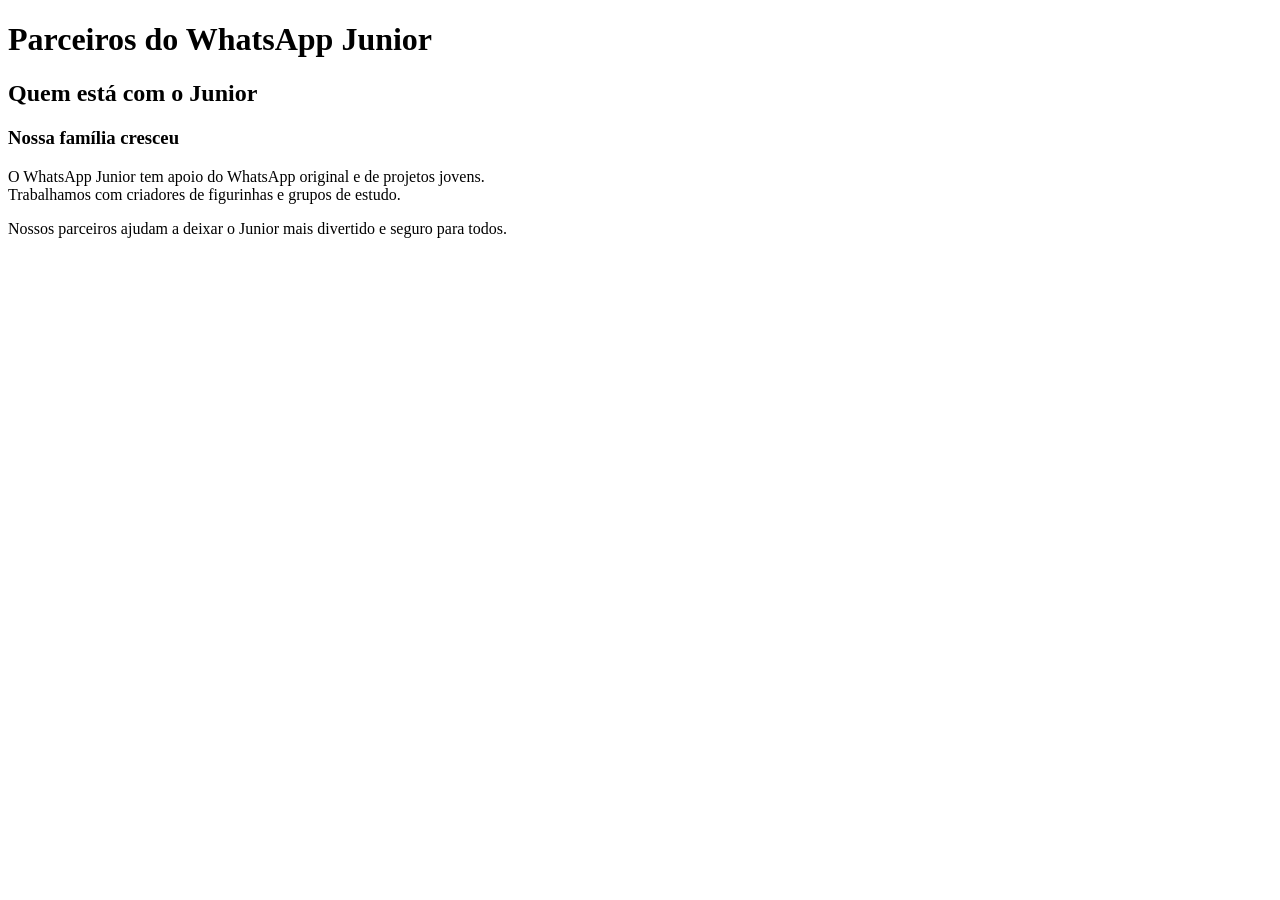
==== parceiros.html @ df5e8c5b "personalização" ====
<!DOCTYPE html>
<html lang="pt-br">
<head>
    <meta charset="UTF-8">
    <meta name="viewport" content="width=device-width, initial-scale=1.0">
    <title>Parceiros - WhatsApp Junior</title>
</head>
<body>
    <h1>Parceiros do WhatsApp Junior</h1>
    <h2>Quem está com o Junior</h2>
    <h3>Nossa família cresceu</h3>
    <p>O WhatsApp Junior tem apoio do WhatsApp original e de projetos jovens. <br> Trabalhamos com criadores de figurinhas e grupos de estudo.</p>
    <p>Nossos parceiros ajudam a deixar o Junior mais divertido e seguro para todos.</p>
</body>
</html>
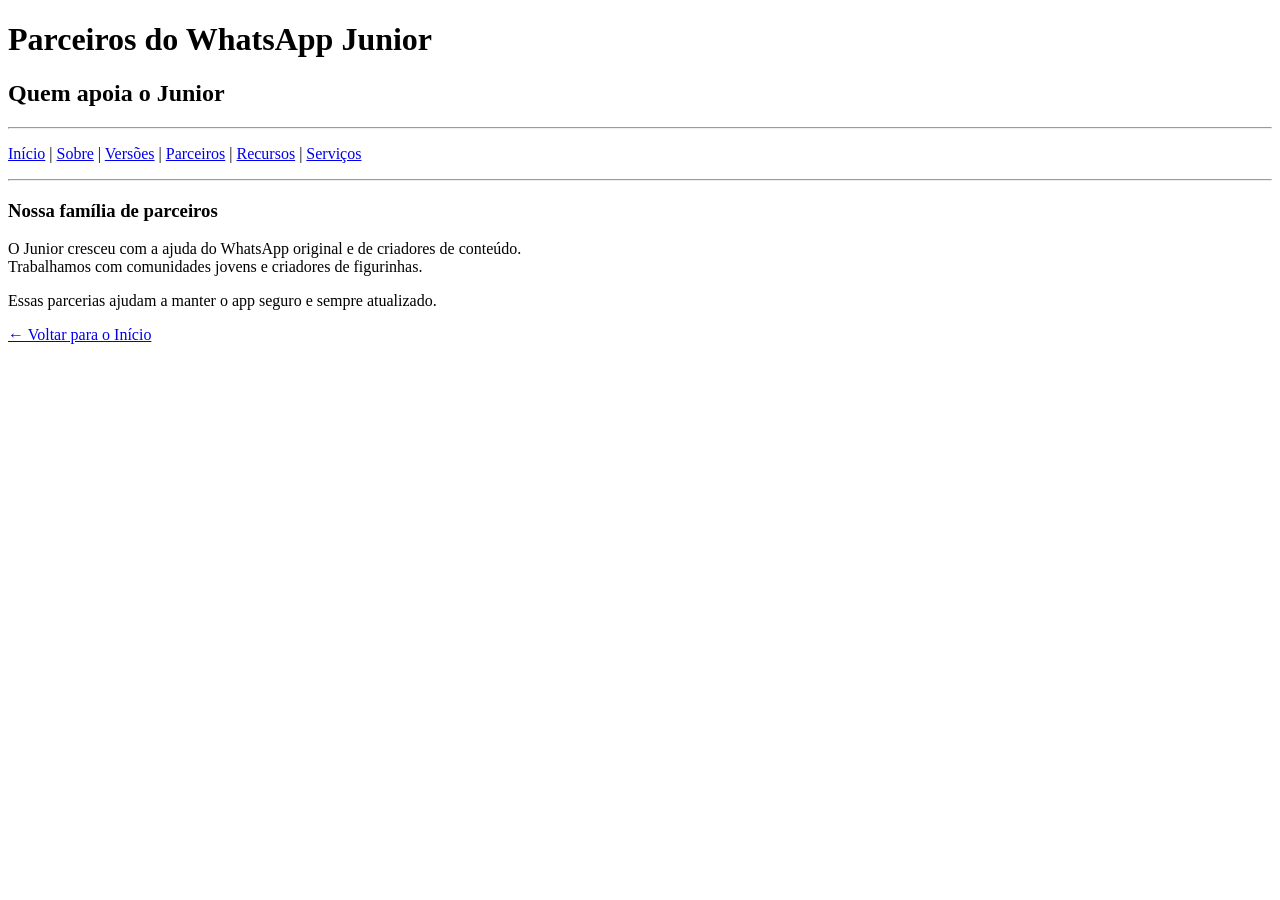
==== commit b2e7ba4d: "adicionei links" ====
--- a/parceiros.html
+++ b/parceiros.html
@@ -2,14 +2,26 @@
 <html lang="pt-br">
 <head>
     <meta charset="UTF-8">
-    <meta name="viewport" content="width=device-width, initial-scale=1.0">
     <title>Parceiros - WhatsApp Junior</title>
 </head>
 <body>
     <h1>Parceiros do WhatsApp Junior</h1>
-    <h2>Quem está com o Junior</h2>
-    <h3>Nossa família cresceu</h3>
-    <p>O WhatsApp Junior tem apoio do WhatsApp original e de projetos jovens. <br> Trabalhamos com criadores de figurinhas e grupos de estudo.</p>
-    <p>Nossos parceiros ajudam a deixar o Junior mais divertido e seguro para todos.</p>
+    <h2>Quem apoia o Junior</h2>
+
+    <hr>
+    <p>
+        <a href="index.html">Início</a> |
+        <a href="sobre.html">Sobre</a> |
+        <a href="produtos.html">Versões</a> |
+        <a href="parceiros.html">Parceiros</a> |
+        <a href="portfolio.html">Recursos</a> |
+        <a href="servicos.html">Serviços</a>
+    </p>
+    <hr>
+
+    <h3>Nossa família de parceiros</h3>
+    <p>O Junior cresceu com a ajuda do WhatsApp original e de criadores de conteúdo. <br> Trabalhamos com comunidades jovens e criadores de figurinhas.</p>
+    <p>Essas parcerias ajudam a manter o app seguro e sempre atualizado.</p>
+    <p><a href="index.html">← Voltar para o Início</a></p>
 </body>
 </html>
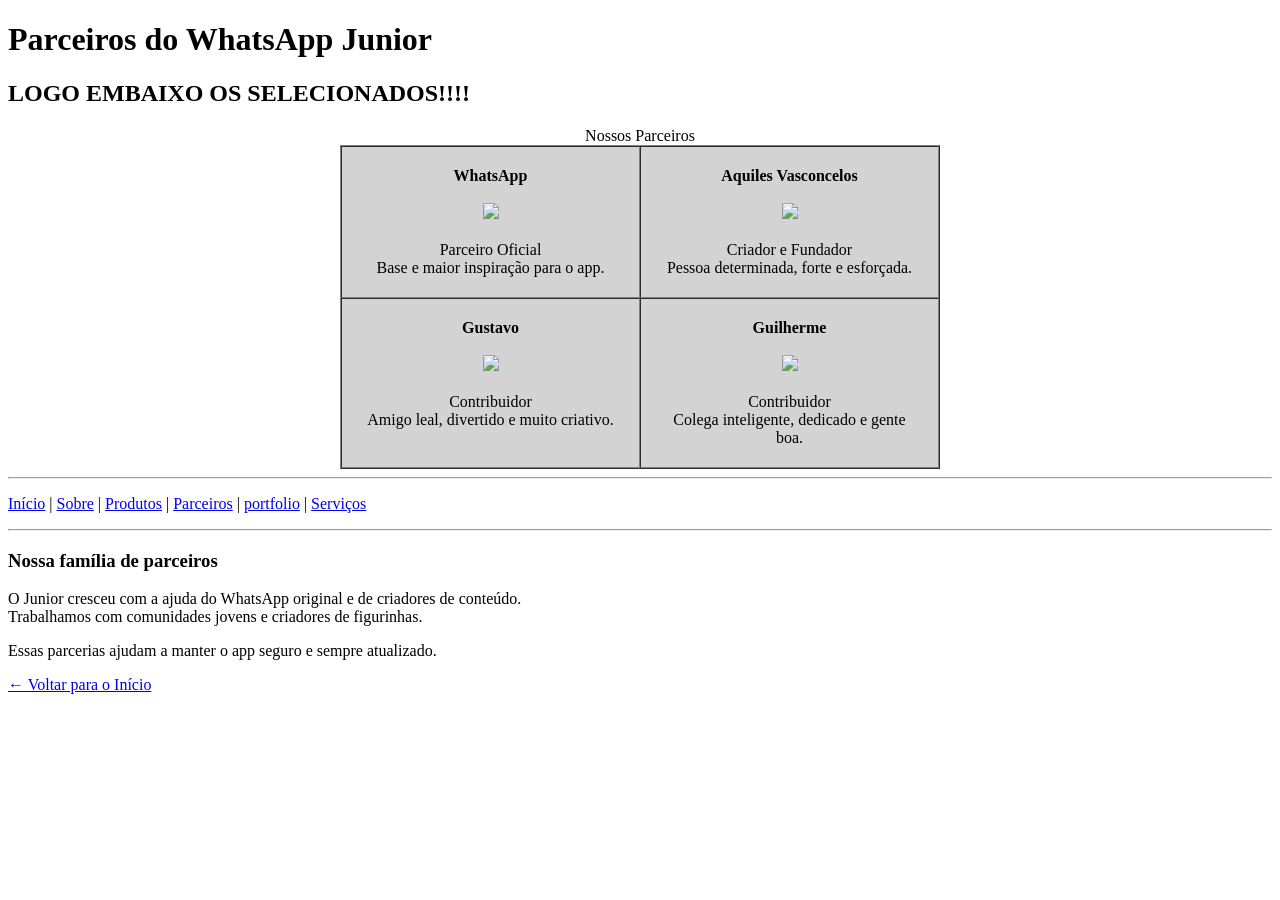
==== commit 3b35a55d: "primeira parte do trabalho" ====
--- a/parceiros.html
+++ b/parceiros.html
@@ -6,15 +6,55 @@
 </head>
 <body>
     <h1>Parceiros do WhatsApp Junior</h1>
-    <h2>Quem apoia o Junior</h2>
+    <h2>LOGO EMBAIXO OS SELECIONADOS!!!!</h2>
+  <center>
+
+    <table border="1" cellspacing="0" cellpadding="20" width="600" bgcolor="#d3d3d3">
+  <caption>Nossos Parceiros</caption>
+  
+  <tr>
+    <td width="50%" valign="top" align="center" bgcolor="#d3d3d3">
+      <b>WhatsApp</b><br><br>
+      <img src="https://encrypted-tbn0.gstatic.com/images?q=tbn:ANd9GcR3m4vlDbj67ObNgaTZjIyJby90ZksSZzpZxkSwJSVZEw&s=10" width="70"><br><br>
+      Parceiro Oficial<br>
+      Base e maior inspiração para o app.
+    </td>
+    <td width="50%" valign="top" align="center" bgcolor="#d3d3d3">
+      <b>Aquiles Vasconcelos</b><br><br>
+      <img src="https://encrypted-tbn0.gstatic.com/images?q=tbn:ANd9GcQxrNgaOy2-gFjAbXn5ShySA0ybQtqb4CEQOTnpiYx30g&s=10" width="70"><br><br>
+      Criador e Fundador<br>
+      Pessoa determinada, forte e esforçada.
+    </td>
+  </tr>
+
+  <tr>
+    <td width="50%" valign="top" align="center" bgcolor="#d3d3d3">
+      <b>Gustavo</b><br><br>
+      <img src="https://encrypted-tbn0.gstatic.com/images?q=tbn:ANd9GcTprUtJU9y0u5ZfYPaKzZhbkFbtmyW6vOSDNmhT1iU97Q&s=10" width="70"><br><br>
+      Contribuidor<br>
+      Amigo leal, divertido e muito criativo.
+    </td>
+    <td width="50%" valign="top" align="center" bgcolor="#d3d3d3">
+      <b>Guilherme</b><br><br>
+      <img src="https://encrypted-tbn0.gstatic.com/images?q=tbn:ANd9GcSkCA-CI_T6KFNgsw64FAj4xR8DzLfSF5dTA70-HokXmg&s" width="70"><br><br>
+      Contribuidor<br>
+      Colega inteligente, dedicado e gente boa.
+    </td>
+  </tr>
+
+</table>
+      </center>
+    </td>
+  </tr>
+</table>
 
     <hr>
     <p>
         <a href="index.html">Início</a> |
         <a href="sobre.html">Sobre</a> |
-        <a href="produtos.html">Versões</a> |
+        <a href="produtos.html">Produtos</a> |
         <a href="parceiros.html">Parceiros</a> |
-        <a href="portfolio.html">Recursos</a> |
+        <a href="portfolio.html">portfolio</a> |
         <a href="servicos.html">Serviços</a>
     </p>
     <hr>
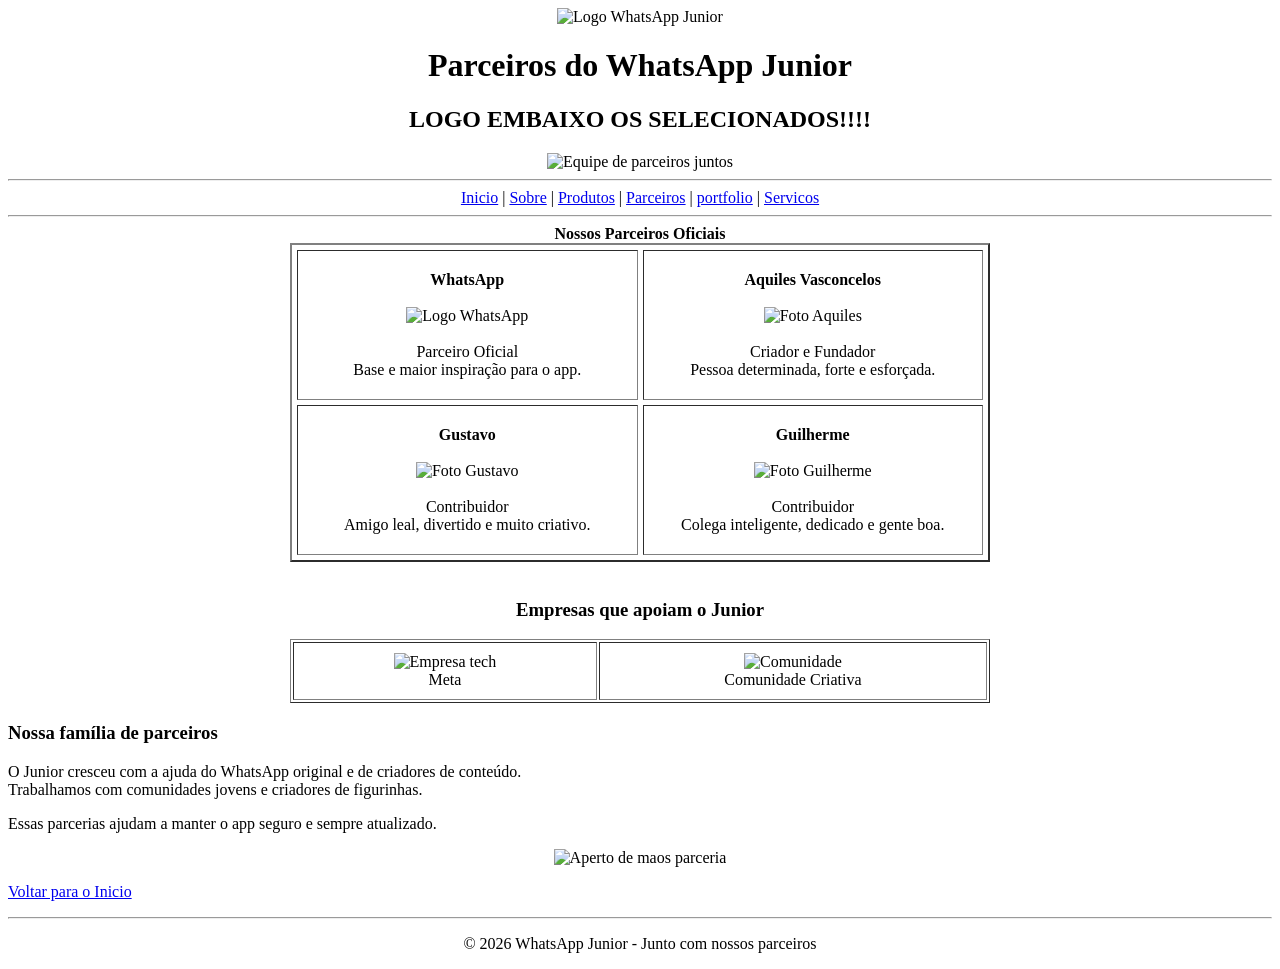
==== commit 33c81bba: "imagens e HTML5" ====
--- a/parceiros.html
+++ b/parceiros.html
@@ -2,66 +2,97 @@
 <html lang="pt-br">
 <head>
     <meta charset="UTF-8">
+    <meta name="viewport" content="width=device-width, initial-scale=1.0">
     <title>Parceiros - WhatsApp Junior</title>
 </head>
 <body>
-    <h1>Parceiros do WhatsApp Junior</h1>
-    <h2>LOGO EMBAIXO OS SELECIONADOS!!!!</h2>
-  <center>
 
-    <table border="1" cellspacing="0" cellpadding="20" width="600" bgcolor="#d3d3d3">
-  <caption>Nossos Parceiros</caption>
-  
-  <tr>
-    <td width="50%" valign="top" align="center" bgcolor="#d3d3d3">
-      <b>WhatsApp</b><br><br>
-      <img src="https://encrypted-tbn0.gstatic.com/images?q=tbn:ANd9GcR3m4vlDbj67ObNgaTZjIyJby90ZksSZzpZxkSwJSVZEw&s=10" width="70"><br><br>
-      Parceiro Oficial<br>
-      Base e maior inspiração para o app.
-    </td>
-    <td width="50%" valign="top" align="center" bgcolor="#d3d3d3">
-      <b>Aquiles Vasconcelos</b><br><br>
-      <img src="https://encrypted-tbn0.gstatic.com/images?q=tbn:ANd9GcQxrNgaOy2-gFjAbXn5ShySA0ybQtqb4CEQOTnpiYx30g&s=10" width="70"><br><br>
-      Criador e Fundador<br>
-      Pessoa determinada, forte e esforçada.
-    </td>
-  </tr>
+    <header>
+        <center>
+            <img src="https://upload.wikimedia.org/wikipedia/commons/6/6b/WhatsApp.svg" width="70" height="70" alt="Logo WhatsApp Junior">
+            <h1>Parceiros do WhatsApp Junior</h1>
+            <h2>LOGO EMBAIXO OS SELECIONADOS!!!!</h2>
+            <img src="https://images.unsplash.com/photo-1522071820081-009f0129c71c?q=80&w=900" width="900" height="250" alt="Equipe de parceiros juntos">
+        </center>
+    </header>
 
-  <tr>
-    <td width="50%" valign="top" align="center" bgcolor="#d3d3d3">
-      <b>Gustavo</b><br><br>
-      <img src="https://encrypted-tbn0.gstatic.com/images?q=tbn:ANd9GcTprUtJU9y0u5ZfYPaKzZhbkFbtmyW6vOSDNmhT1iU97Q&s=10" width="70"><br><br>
-      Contribuidor<br>
-      Amigo leal, divertido e muito criativo.
-    </td>
-    <td width="50%" valign="top" align="center" bgcolor="#d3d3d3">
-      <b>Guilherme</b><br><br>
-      <img src="https://encrypted-tbn0.gstatic.com/images?q=tbn:ANd9GcSkCA-CI_T6KFNgsw64FAj4xR8DzLfSF5dTA70-HokXmg&s" width="70"><br><br>
-      Contribuidor<br>
-      Colega inteligente, dedicado e gente boa.
-    </td>
-  </tr>
+    <nav>
+        <hr>
+        <center>
+            <a href="index.html">Inicio</a> |
+            <a href="sobre.html">Sobre</a> |
+            <a href="produtos.html">Produtos</a> |
+            <a href="parceiros.html">Parceiros</a> |
+            <a href="portfolio.html">portfolio</a> |
+            <a href="servicos.html">Servicos</a>
+        </center>
+        <hr>
+    </nav>
 
-</table>
-      </center>
-    </td>
-  </tr>
-</table>
+    <main>
+        <section>
+            <center>
+                <table border="2" cellspacing="5" cellpadding="20" width="700">
+                    <caption><b>Nossos Parceiros Oficiais</b></caption>
+                    
+                    <tr>
+                        <td width="50%" valign="top" align="center">
+                            <b>WhatsApp</b><br><br>
+                            <img src="https://encrypted-tbn0.gstatic.com/images?q=tbn:ANd9GcR3m4vlDbj67ObNgaTZjIyJby90ZksSZzpZxkSwJSVZEw&s=10" width="100" height="100" alt="Logo WhatsApp"><br><br>
+                            Parceiro Oficial<br>
+                            Base e maior inspiração para o app.
+                        </td>
+                        <td width="50%" valign="top" align="center">
+                            <b>Aquiles Vasconcelos</b><br><br>
+                            <img src="https://encrypted-tbn0.gstatic.com/images?q=tbn:ANd9GcQxrNgaOy2-gFjAbXn5ShySA0ybQtqb4CEQOTnpiYx30g&s=10" width="100" height="100" alt="Foto Aquiles"><br><br>
+                            Criador e Fundador<br>
+                            Pessoa determinada, forte e esforçada.
+                        </td>
+                    </tr>
 
-    <hr>
-    <p>
-        <a href="index.html">Início</a> |
-        <a href="sobre.html">Sobre</a> |
-        <a href="produtos.html">Produtos</a> |
-        <a href="parceiros.html">Parceiros</a> |
-        <a href="portfolio.html">portfolio</a> |
-        <a href="servicos.html">Serviços</a>
-    </p>
-    <hr>
+                    <tr>
+                        <td width="50%" valign="top" align="center">
+                            <b>Gustavo</b><br><br>
+                            <img src="https://encrypted-tbn0.gstatic.com/images?q=tbn:ANd9GcTprUtJU9y0u5ZfYPaKzZhbkFbtmyW6vOSDNmhT1iU97Q&s=10" width="100" height="100" alt="Foto Gustavo"><br><br>
+                            Contribuidor<br>
+                            Amigo leal, divertido e muito criativo.
+                        </td>
+                        <td width="50%" valign="top" align="center">
+                            <b>Guilherme</b><br><br>
+                            <img src="https://encrypted-tbn0.gstatic.com/images?q=tbn:ANd9GcSkCA-CI_T6KFNgsw64FAj4xR8DzLfSF5dTA70-HokXmg&s" width="100" height="100" alt="Foto Guilherme"><br><br>
+                            Contribuidor<br>
+                            Colega inteligente, dedicado e gente boa.
+                        </td>
+                    </tr>
+                </table>
 
-    <h3>Nossa família de parceiros</h3>
-    <p>O Junior cresceu com a ajuda do WhatsApp original e de criadores de conteúdo. <br> Trabalhamos com comunidades jovens e criadores de figurinhas.</p>
-    <p>Essas parcerias ajudam a manter o app seguro e sempre atualizado.</p>
-    <p><a href="index.html">← Voltar para o Início</a></p>
+                <br>
+                <h3>Empresas que apoiam o Junior</h3>
+                <table border="1" width="700" cellpadding="10">
+                    <tr>
+                        <td align="center"><img src="https://images.unsplash.com/photo-1563986768609-322da13575f3?q=80&w=200" width="150" height="100" alt="Empresa tech"><br>Meta</td>
+                        
+                        <td align="center"><img src="https://images.unsplash.com/photo-1516321318423-f06f85e504b3?q=80&w=200" width="150" height="100" alt="Comunidade"><br>Comunidade Criativa</td>
+                    </tr>
+                </table>
+            </center>
+        </section>
+
+        <section>
+            <h3>Nossa família de parceiros</h3>
+            <p>O Junior cresceu com a ajuda do WhatsApp original e de criadores de conteúdo. <br> Trabalhamos com comunidades jovens e criadores de figurinhas.</p>
+            <p>Essas parcerias ajudam a manter o app seguro e sempre atualizado.</p>
+            <center>
+                <img src="https://images.unsplash.com/photo-1600880292203-757bb62b4baf?q=80&w=600" width="550" alt="Aperto de maos parceria">
+            </center>
+            <p><a href="index.html">Voltar para o Inicio</a></p>
+        </section>
+    </main>
+
+    <footer>
+        <hr>
+        <center><p>&copy; 2026 WhatsApp Junior - Junto com nossos parceiros</p></center>
+    </footer>
+
 </body>
-</html>
+</html>
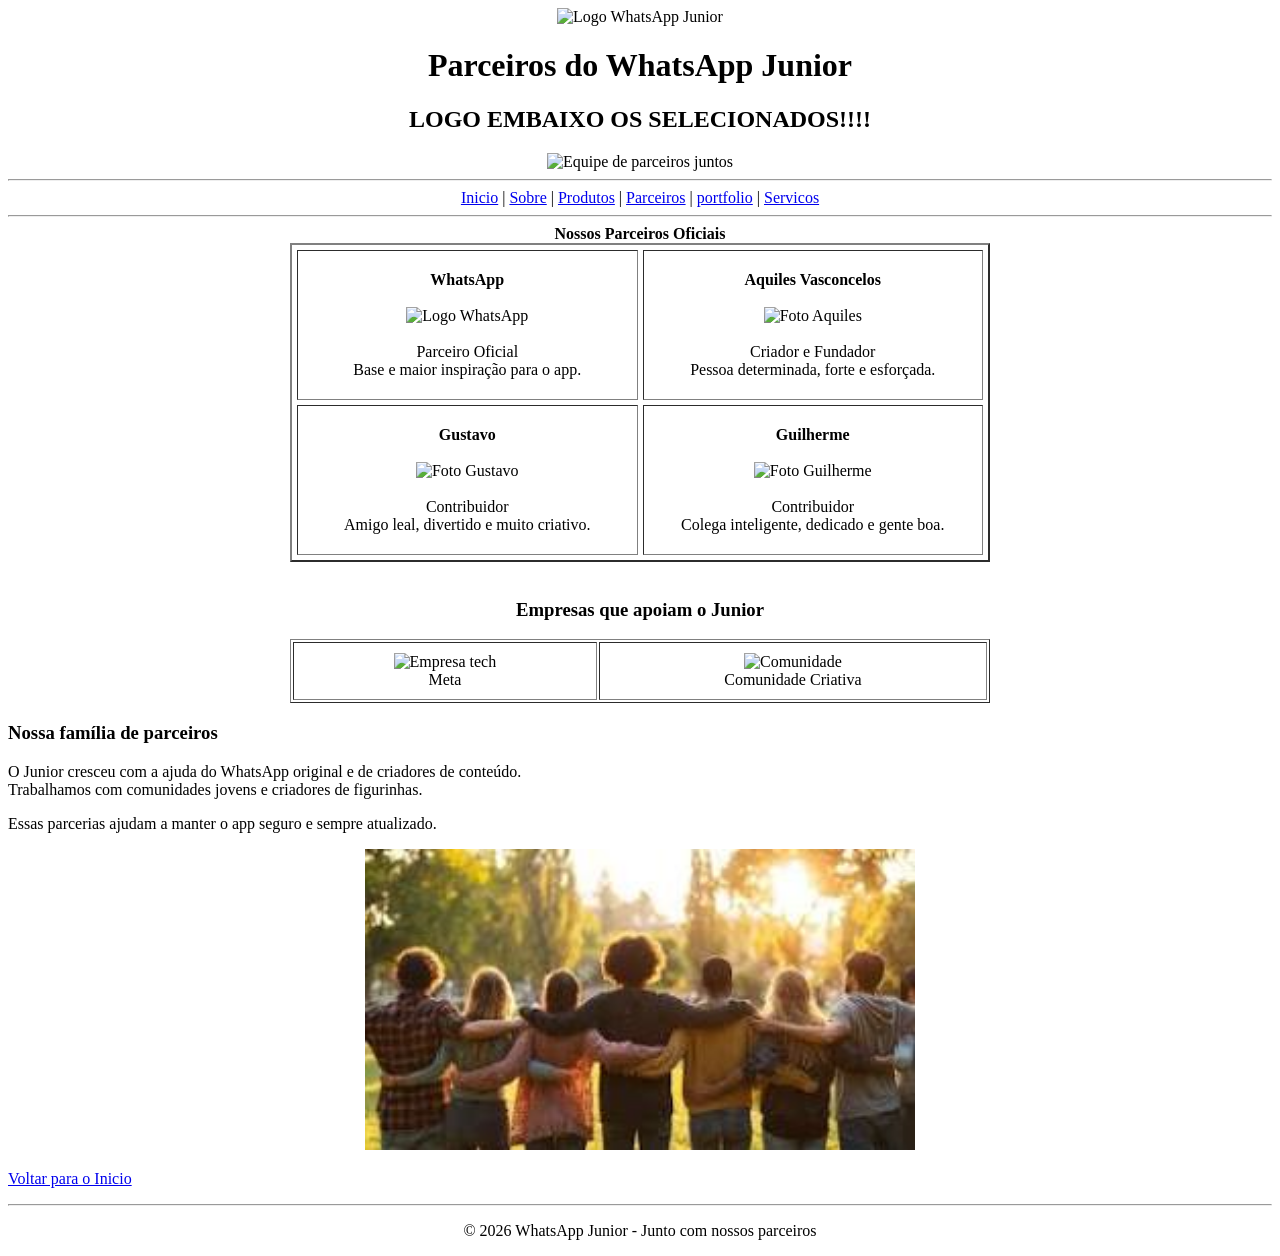
==== commit e6472835: "html 5" ====
--- a/parceiros.html
+++ b/parceiros.html
@@ -83,7 +83,7 @@
             <p>O Junior cresceu com a ajuda do WhatsApp original e de criadores de conteúdo. <br> Trabalhamos com comunidades jovens e criadores de figurinhas.</p>
             <p>Essas parcerias ajudam a manter o app seguro e sempre atualizado.</p>
             <center>
-                <img src="https://images.unsplash.com/photo-1600880292203-757bb62b4baf?q=80&w=600" width="550" alt="Aperto de maos parceria">
+                <img src="[data-uri]" width="550" alt="Aperto de maos parceria">
             </center>
             <p><a href="index.html">Voltar para o Inicio</a></p>
         </section>
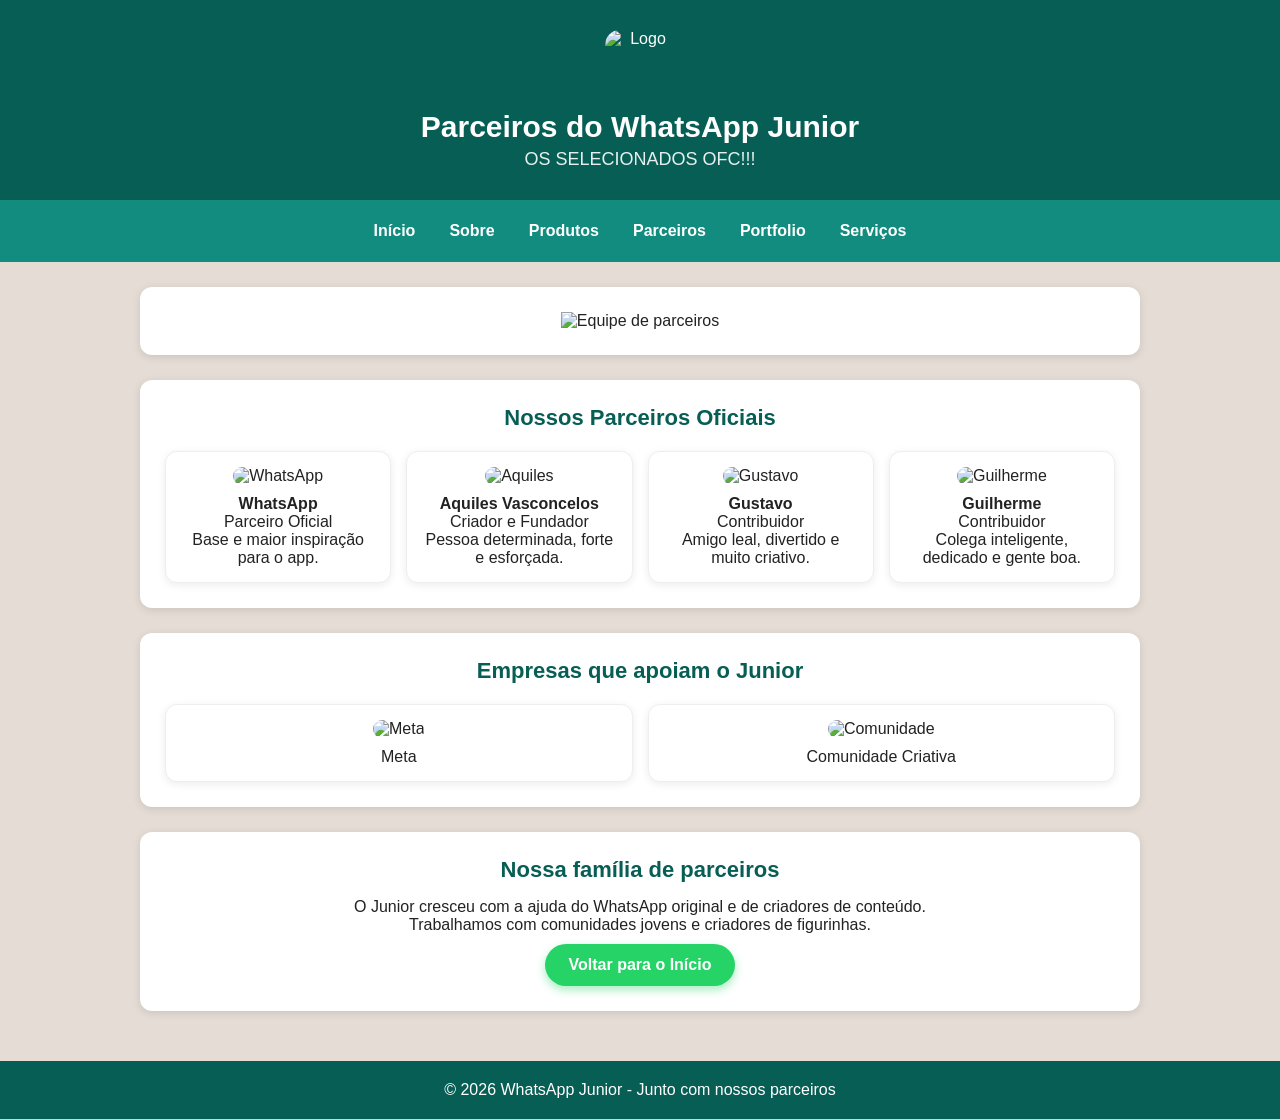
==== commit 1fa2a2bf: "configuração em css" ====
--- a/parceiros.html
+++ b/parceiros.html
@@ -4,95 +4,75 @@
     <meta charset="UTF-8">
     <meta name="viewport" content="width=device-width, initial-scale=1.0">
     <title>Parceiros - WhatsApp Junior</title>
+    <link rel="stylesheet" href="config.css">
 </head>
 <body>
 
     <header>
-        <center>
-            <img src="https://upload.wikimedia.org/wikipedia/commons/6/6b/WhatsApp.svg" width="70" height="70" alt="Logo WhatsApp Junior">
-            <h1>Parceiros do WhatsApp Junior</h1>
-            <h2>LOGO EMBAIXO OS SELECIONADOS!!!!</h2>
-            <img src="https://images.unsplash.com/photo-1522071820081-009f0129c71c?q=80&w=900" width="900" height="250" alt="Equipe de parceiros juntos">
-        </center>
+        <img src="https://upload.wikimedia.org/wikipedia/commons/6/6b/WhatsApp.svg" width="70" height="70" alt="Logo">
+        <h1>Parceiros do WhatsApp Junior</h1>
+        <h2>OS SELECIONADOS OFC!!!</h2>
     </header>
 
     <nav>
-        <hr>
-        <center>
-            <a href="index.html">Inicio</a> |
-            <a href="sobre.html">Sobre</a> |
-            <a href="produtos.html">Produtos</a> |
-            <a href="parceiros.html">Parceiros</a> |
-            <a href="portfolio.html">portfolio</a> |
-            <a href="servicos.html">Servicos</a>
-        </center>
-        <hr>
+        <a href="index.html">Início</a>
+        <a href="sobre.html">Sobre</a>
+        <a href="produtos.html">Produtos</a>
+        <a href="parceiros.html">Parceiros</a>
+        <a href="portfolio.html">Portfolio</a>
+        <a href="servicos.html">Serviços</a>
     </nav>
 
     <main>
+        <section class="banner-parceiros">
+            <img src="https://images.unsplash.com/photo-1522071820081-009f0129c71c?q=80&w=900" alt="Equipe de parceiros">
+        </section>
+
         <section>
-            <center>
-                <table border="2" cellspacing="5" cellpadding="20" width="700">
-                    <caption><b>Nossos Parceiros Oficiais</b></caption>
-                    
-                    <tr>
-                        <td width="50%" valign="top" align="center">
-                            <b>WhatsApp</b><br><br>
-                            <img src="https://encrypted-tbn0.gstatic.com/images?q=tbn:ANd9GcR3m4vlDbj67ObNgaTZjIyJby90ZksSZzpZxkSwJSVZEw&s=10" width="100" height="100" alt="Logo WhatsApp"><br><br>
-                            Parceiro Oficial<br>
-                            Base e maior inspiração para o app.
-                        </td>
-                        <td width="50%" valign="top" align="center">
-                            <b>Aquiles Vasconcelos</b><br><br>
-                            <img src="https://encrypted-tbn0.gstatic.com/images?q=tbn:ANd9GcQxrNgaOy2-gFjAbXn5ShySA0ybQtqb4CEQOTnpiYx30g&s=10" width="100" height="100" alt="Foto Aquiles"><br><br>
-                            Criador e Fundador<br>
-                            Pessoa determinada, forte e esforçada.
-                        </td>
-                    </tr>
+            <h3>Nossos Parceiros Oficiais</h3>
+            <div class="grid parceiros-grid">
+                <div class="card parceiro">
+                    <img src="https://upload.wikimedia.org/wikipedia/commons/6/6b/WhatsApp.svg" alt="WhatsApp">
+                    <h4>WhatsApp</h4>
+                    <span>Parceiro Oficial</span>
+                    <p>Base e maior inspiração para o app.</p>
+                </div>
+                <div class="card parceiro">
+                    <img src="https://encrypted-tbn0.gstatic.com/images?q=tbn:ANd9GcQxrNgaOy2-gFjAbXn5ShySA0ybQtqb4CEQOTnpiYx30g&s=10" alt="Aquiles">
+                    <h4>Aquiles Vasconcelos</h4>
+                    <span>Criador e Fundador</span>
+                    <p>Pessoa determinada, forte e esforçada.</p>
+                </div>
+                <div class="card parceiro">
+                    <img src="https://encrypted-tbn0.gstatic.com/images?q=tbn:ANd9GcTprUtJU9y0u5ZfYPaKzZhbkFbtmyW6vOSDNmhT1iU97Q&s=10" alt="Gustavo">
+                    <h4>Gustavo</h4>
+                    <span>Contribuidor</span>
+                    <p>Amigo leal, divertido e muito criativo.</p>
+                </div>
+                <div class="card parceiro">
+                    <img src="https://encrypted-tbn0.gstatic.com/images?q=tbn:ANd9GcSkCA-CI_T6KFNgsw64FAj4xR8DzLfSF5dTA70-HokXmg&s" alt="Guilherme">
+                    <h4>Guilherme</h4>
+                    <span>Contribuidor</span>
+                    <p>Colega inteligente, dedicado e gente boa.</p>
+                </div>
+            </div>
+        </section>
 
-                    <tr>
-                        <td width="50%" valign="top" align="center">
-                            <b>Gustavo</b><br><br>
-                            <img src="https://encrypted-tbn0.gstatic.com/images?q=tbn:ANd9GcTprUtJU9y0u5ZfYPaKzZhbkFbtmyW6vOSDNmhT1iU97Q&s=10" width="100" height="100" alt="Foto Gustavo"><br><br>
-                            Contribuidor<br>
-                            Amigo leal, divertido e muito criativo.
-                        </td>
-                        <td width="50%" valign="top" align="center">
-                            <b>Guilherme</b><br><br>
-                            <img src="https://encrypted-tbn0.gstatic.com/images?q=tbn:ANd9GcSkCA-CI_T6KFNgsw64FAj4xR8DzLfSF5dTA70-HokXmg&s" width="100" height="100" alt="Foto Guilherme"><br><br>
-                            Contribuidor<br>
-                            Colega inteligente, dedicado e gente boa.
-                        </td>
-                    </tr>
-                </table>
-
-                <br>
-                <h3>Empresas que apoiam o Junior</h3>
-                <table border="1" width="700" cellpadding="10">
-                    <tr>
-                        <td align="center"><img src="https://images.unsplash.com/photo-1563986768609-322da13575f3?q=80&w=200" width="150" height="100" alt="Empresa tech"><br>Meta</td>
-                        
-                        <td align="center"><img src="https://images.unsplash.com/photo-1516321318423-f06f85e504b3?q=80&w=200" width="150" height="100" alt="Comunidade"><br>Comunidade Criativa</td>
-                    </tr>
-                </table>
-            </center>
+        <section>
+            <h3>Empresas que apoiam o Junior</h3>
+            <div class="grid empresas-grid">
+                <div class="card empresa"><img src="https://images.unsplash.com/photo-1563986768609-322da13575f3?q=80&w=200" alt="Meta"><p>Meta</p></div>
+                <div class="card empresa"><img src="https://images.unsplash.com/photo-1516321318423-f06f85e504b3?q=80&w=200" alt="Comunidade"><p>Comunidade Criativa</p></div>
+            </div>
         </section>
 
         <section>
             <h3>Nossa família de parceiros</h3>
-            <p>O Junior cresceu com a ajuda do WhatsApp original e de criadores de conteúdo. <br> Trabalhamos com comunidades jovens e criadores de figurinhas.</p>
-            <p>Essas parcerias ajudam a manter o app seguro e sempre atualizado.</p>
-            <center>
-                <img src="[data-uri]" width="550" alt="Aperto de maos parceria">
-            </center>
-            <p><a href="index.html">Voltar para o Inicio</a></p>
+            <p>O Junior cresceu com a ajuda do WhatsApp original e de criadores de conteúdo.<br>Trabalhamos com comunidades jovens e criadores de figurinhas.</p>
+            <a href="index.html" class="btn-zap">Voltar para o Início</a>
         </section>
     </main>
 
-    <footer>
-        <hr>
-        <center><p>&copy; 2026 WhatsApp Junior - Junto com nossos parceiros</p></center>
-    </footer>
-
+    <footer>© 2026 WhatsApp Junior - Junto com nossos parceiros</footer>
 </body>
 </html>
--- a/config.css
+++ b/config.css
@@ -0,0 +1,53 @@
+/* WHATSAPP JUNIOR - CONFIG FINAL 100% RESPONSIVO */
+* { margin:0; padding:0; box-sizing:border-box; font-family:'Segoe UI', Arial, sans-serif; }
+body { background:#E5DDD5; color:#222; display:flex; flex-direction:column; min-height:100vh; }
+header { background:#075e54; color:white; padding:30px 10px; text-align:center; }
+header h1 { font-size:30px; } header h2 { font-weight:normal; opacity:.9; font-size:18px; margin-top:5px; }
+header img { display:block; margin:0 auto 10px; border-radius:15px; max-width:90%; }
+nav { background:#128c7e; padding:12px; display:flex; justify-content:center; flex-wrap:wrap; gap:6px; position:sticky; top:0; z-index:10; }
+nav a { color:white; text-decoration:none; font-weight:bold; padding:10px 14px; border-radius:20px; transition:.2s; }
+nav a:hover { background:#25d366; color:#111b21; }
+nav a.segredo { opacity:.5; font-size:12px; }
+main { max-width:1000px; width:92%; margin:25px auto; }
+section { background:white; margin-bottom:25px; padding:25px; border-radius:12px; box-shadow:0 2px 8px rgba(0,0,0,.12); text-align:center; }
+section h3 { color:#075e54; font-size:22px; margin-bottom:15px; }
+.grid { display:grid; grid-template-columns: repeat(auto-fit, minmax(180px, 1fr)); gap:15px; margin-top:20px; }
+.card { background:#fff; border-radius:12px; padding:15px; box-shadow:0 2px 8px rgba(0,0,0,.08); transition:.2s; border:1px solid #eee; }
+.card:hover { transform:translateY(-4px); box-shadow:0 8px 20px rgba(0,0,0,.15); }
+.card img { width:100%; border-radius:10px; height:130px; object-fit:cover; margin-bottom:10px; }
+
+/* TABELA COMPARATIVA */
+.tabela-zap { overflow-x:auto; }
+.tabela-zap table { width:100%; max-width:700px; margin:0 auto; border-collapse:collapse; background:white; border-radius:12px; overflow:hidden; box-shadow:0 2px 10px rgba(0,0,0,.1); }
+.tabela-zap th { background:#075e54; color:white; padding:12px; }
+.tabela-zap td { padding:12px; border-bottom:1px solid #eee; text-align:center; }
+.tabela-zap .destaque td, .tabela-zap tfoot td { background:#DCF8C6; font-weight:bold; color:#075e54; }
+
+/* PRODUTOS E PREÇOS */
+.preco { display:inline-block; margin-top:8px; padding:5px 12px; border-radius:20px; font-weight:bold; background:#eee; }
+.preco.gratis { background:#DCF8C6; color:#075e54; } .preco.premium { background:#25d366; color:white; }
+.destaque-card { border:2px solid #25d366; position:relative; }
+.selo { position:absolute; top:-10px; right:-10px; background:#25d366; color:white; font-size:10px; padding:4px 8px; border-radius:10px; font-weight:bold; }
+
+/* BOTÃO ZAP */
+.btn-zap { background:#25d366; color:white !important; padding:12px 24px; border-radius:30px; display:inline-block; text-decoration:none !important; font-weight:bold; box-shadow:0 4px 10px rgba(37,211,102,.4); margin-top:10px; }
+.btn-zap.grande { font-size:20px; padding:16px 32px; animation:pulse 2s infinite; }
+.btn-zap:hover { background:#128c7e; transform:scale(1.05); }
+@keyframes pulse { 0%,100%{transform:scale(1)} 50%{transform:scale(1.05)} }
+
+/* SOBRE */
+.banner-sobre { width:100%; max-height:250px; object-fit:cover; border-radius:12px; }
+.criador-grid { grid-template-columns: 200px 1fr; align-items:center; max-width:700px; margin:20px auto 0; }
+.criador-foto img { border-radius:50% !important; width:120px !important; height:120px !important; border:4px solid #25d366; margin:0 auto 10px; display:block; }
+.criador-foto span { background:#DCF8C6; color:#075e54; font-size:12px; padding:3px 10px; border-radius:10px; font-weight:bold; }
+.missao { text-align:left; }
+.missao ul { list-style:none; margin:15px 0; } .missao li { margin:8px 0; }
+
+.cta-img { width:100%; max-width:400px; border-radius:15px; }
+footer { background:#075e54; color:white; padding:20px; text-align:center; margin-top:auto; }
+
+@media (max-width:700px) {
+  header h1 { font-size:22px; } main { width:95%; } section { padding:18px; }
+  .grid { grid-template-columns:1fr 1fr; } .criador-grid { grid-template-columns:1fr; }
+}
+@media (max-width:450px) { .grid { grid-template-columns:1fr; } nav a { font-size:13px; } }
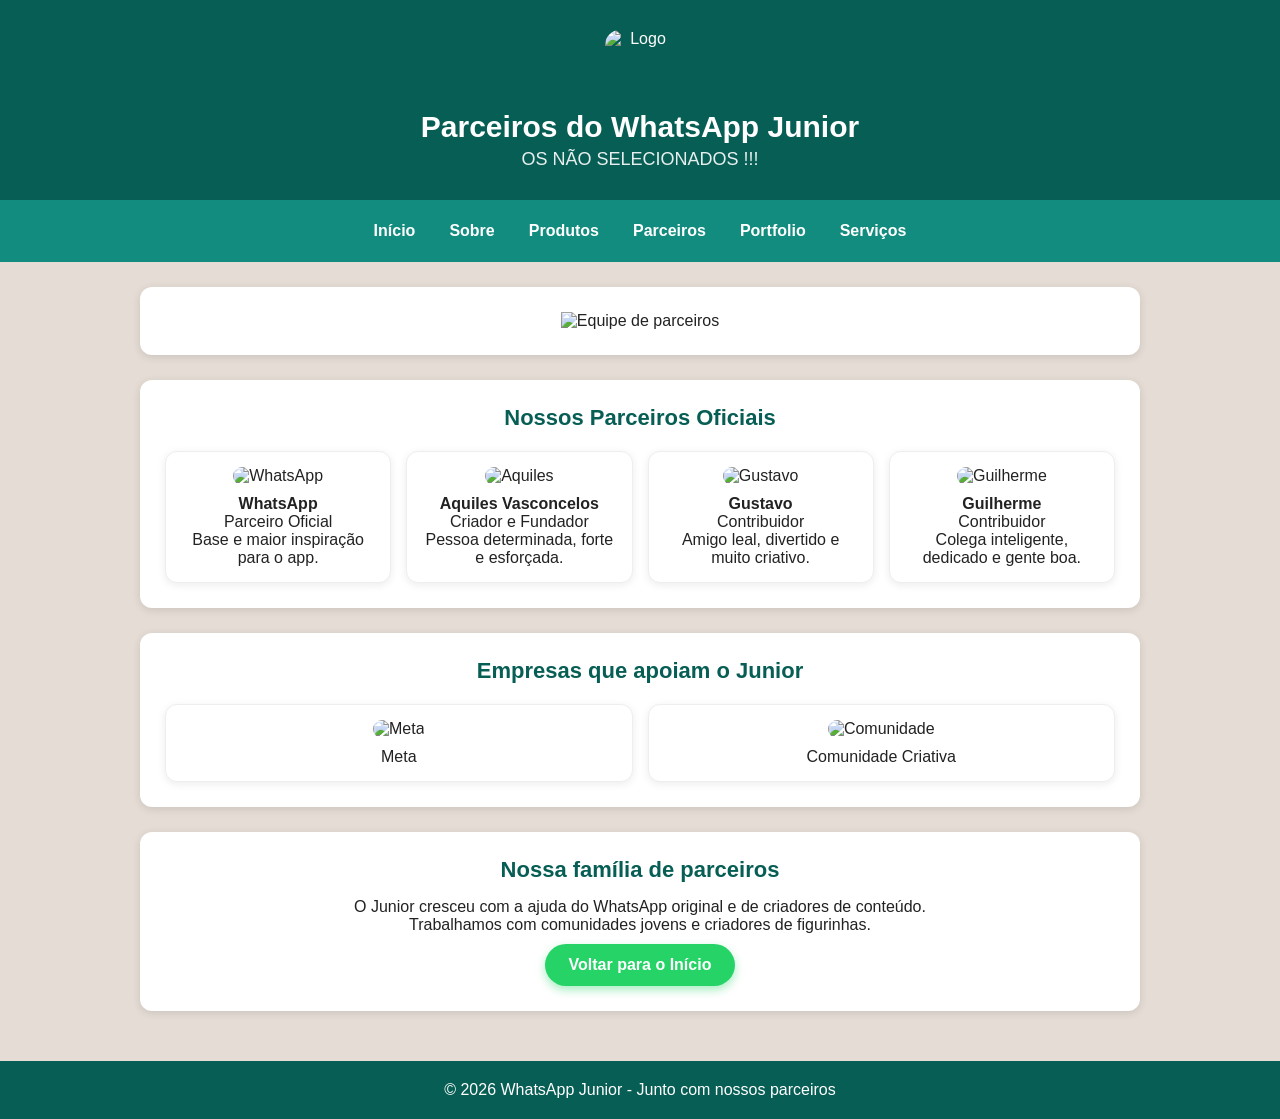
==== commit 6d41c95f: "modificações 1" ====
--- a/parceiros.html
+++ b/parceiros.html
@@ -11,7 +11,7 @@
     <header>
         <img src="https://upload.wikimedia.org/wikipedia/commons/6/6b/WhatsApp.svg" width="70" height="70" alt="Logo">
         <h1>Parceiros do WhatsApp Junior</h1>
-        <h2>OS SELECIONADOS OFC!!!</h2>
+        <h2>OS NÃO SELECIONADOS !!!</h2>
     </header>
 
     <nav>
@@ -25,7 +25,7 @@
 
     <main>
         <section class="banner-parceiros">
-            <img src="https://images.unsplash.com/photo-1522071820081-009f0129c71c?q=80&w=900" alt="Equipe de parceiros">
+            <img src="https://encrypted-tbn0.gstatic.com/images?q=tbn:ANd9GcR6iCAPZicZrNGRrep4LBCbmg1HlXnpAxUqJD6FasOyrg&s=10" alt="Equipe de parceiros">
         </section>
 
         <section>
@@ -61,8 +61,8 @@
         <section>
             <h3>Empresas que apoiam o Junior</h3>
             <div class="grid empresas-grid">
-                <div class="card empresa"><img src="https://images.unsplash.com/photo-1563986768609-322da13575f3?q=80&w=200" alt="Meta"><p>Meta</p></div>
-                <div class="card empresa"><img src="https://images.unsplash.com/photo-1516321318423-f06f85e504b3?q=80&w=200" alt="Comunidade"><p>Comunidade Criativa</p></div>
+                <div class="card empresa"><img src="https://encrypted-tbn0.gstatic.com/images?q=tbn:ANd9GcRqYJlbTS-PV9qrqYg-gzS4-4NYooMGHZqS_US0mi1_YQ&s=10" alt="Meta"><p>Meta</p></div>
+                <div class="card empresa"><img src="https://encrypted-tbn0.gstatic.com/images?q=tbn:ANd9GcRFRQ3MTzfAaNDSIa7QSlWN49R6XMzsnESQ2G_OfJ-7xg&s=10" alt="Comunidade"><p>Comunidade Criativa</p></div>
             </div>
         </section>
 
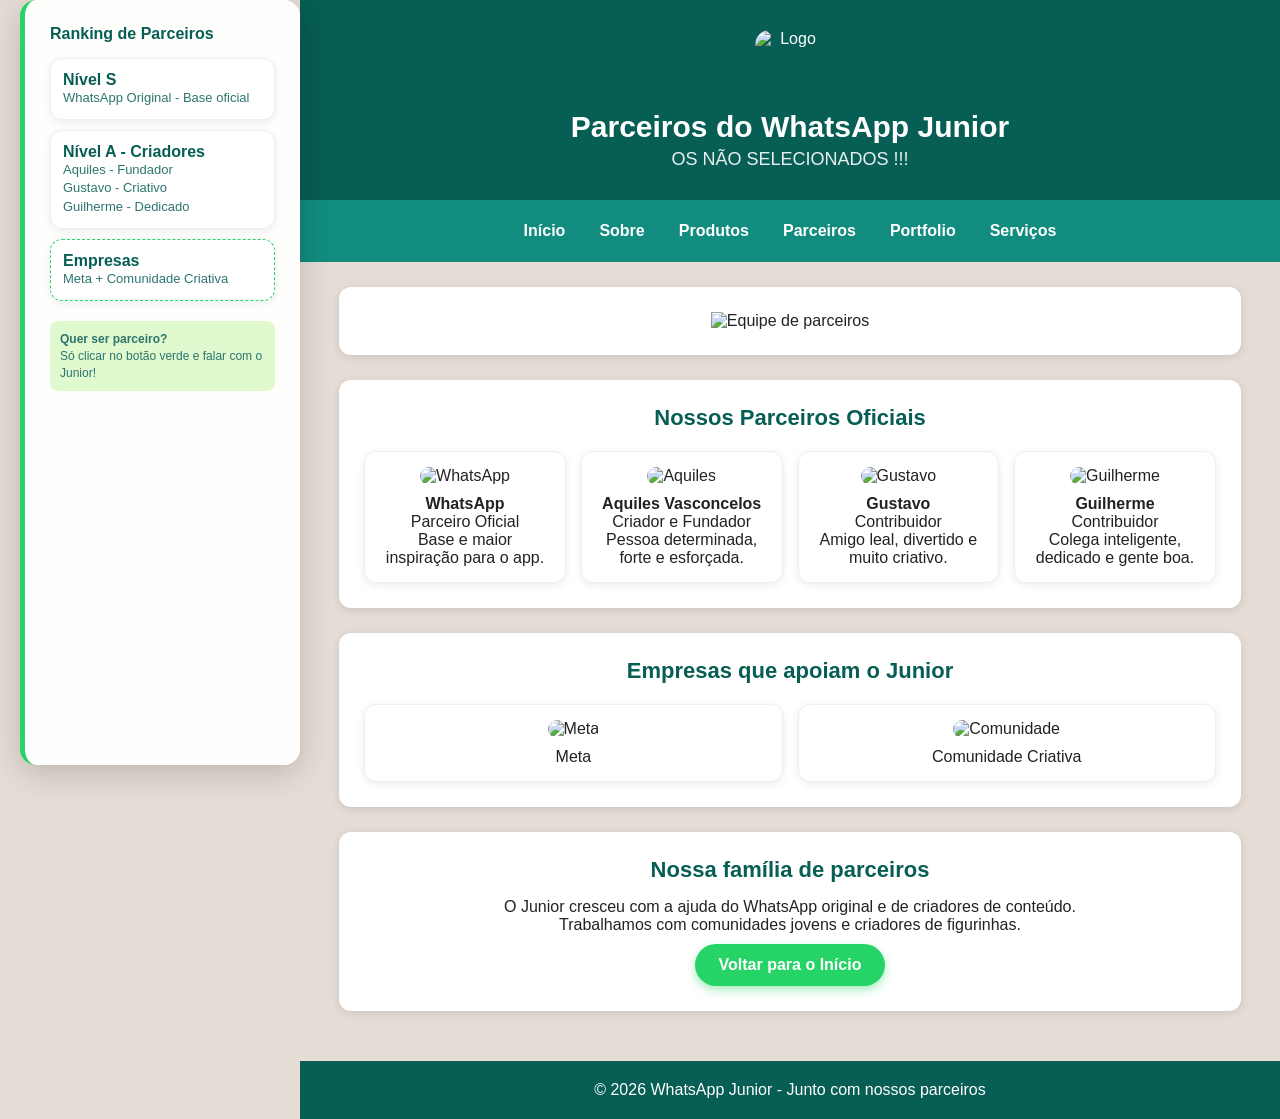
==== commit 8781ae5e: "asides" ====
--- a/parceiros.html
+++ b/parceiros.html
@@ -22,6 +22,30 @@
         <a href="portfolio.html">Portfolio</a>
         <a href="servicos.html">Serviços</a>
     </nav>
+
+<aside>
+  <h3> Ranking de Parceiros</h3>
+  
+  <div class="card" style="margin-top:15px; text-align:left; padding:12px;">
+    <strong> Nível S</strong>
+    <p style="font-size:13px;">WhatsApp Original - Base oficial</p>
+  </div>
+
+  <div class="card" style="margin-top:10px; text-align:left; padding:12px;">
+    <strong> Nível A - Criadores</strong>
+    <p style="font-size:13px;">Aquiles - Fundador<br>Gustavo - Criativo<br>Guilherme - Dedicado</p>
+  </div>
+
+  <div class="card" style="margin-top:10px; text-align:left; padding:12px; border: 1px dashed #25d366;">
+    <strong> Empresas</strong>
+    <p style="font-size:13px;">Meta + Comunidade Criativa</p>
+  </div>
+
+  <p style="margin-top:20px; font-size:12px; background:#DCF8C6; padding:10px; border-radius:8px;">
+    <strong>Quer ser parceiro?</strong><br>
+    Só clicar no botão verde e falar com o Junior!
+  </p>
+</aside>
 
     <main>
         <section class="banner-parceiros">
--- a/config.css
+++ b/config.css
@@ -1,4 +1,4 @@
-/* WHATSAPP JUNIOR - CONFIG FINAL 100% RESPONSIVO */
+
 * { margin:0; padding:0; box-sizing:border-box; font-family:'Segoe UI', Arial, sans-serif; }
 body { background:#E5DDD5; color:#222; display:flex; flex-direction:column; min-height:100vh; }
 header { background:#075e54; color:white; padding:30px 10px; text-align:center; }
@@ -44,7 +44,64 @@
 .missao ul { list-style:none; margin:15px 0; } .missao li { margin:8px 0; }
 
 .cta-img { width:100%; max-width:400px; border-radius:15px; }
+
+/* ASIDE - ALTO ELEGANTE */
+aside {
+  position: fixed;
+  left: 20px;
+  top: 0px; /* AGORA COMEÇA DE CIMA */
+  width: 280px;
+  height: 85vh; /* ALTURA GRANDE */
+  min-height: 500px; /* GARANTE QUE FICA GRANDE */
+  background: rgba(255, 255, 255, 0.95);
+  backdrop-filter: blur(10px);
+  color: #075e54;
+  padding: 25px;
+  border-radius: 16px;
+  box-shadow: 0 8px 32px rgba(0,0,0,.18);
+  border-left: 5px solid #25d366;
+  text-align: left;
+  z-index: 100;
+  overflow-y: auto; /* SE FICAR MUITO TEXTO, CRIA ROLAGEM DENTRO */
+}
+
+aside h3 {
+  margin-bottom: 10px;
+  color: #075e54;
+  font-size: 16px;
+  display: flex;
+  align-items: center;
+  gap: 6px;
+}
+
+aside p {
+  font-size: 14px;
+  line-height: 1.4;
+  opacity: .85;
+}
+
+/* EMPURRA O SITE PRA NÃO FICAR ATRÁS DO ASIDE */
+body {
+  padding-left: 300px;
+}
+
+/* NO CELULAR O ASIDE VIRA BARRA EMBAIXO */
+@media (max-width: 1100px) {
+  body { padding-left: 0; }
+  aside {
+    position: relative;
+    left: auto;
+    top: auto;
+    transform: none;
+    width: 92%;
+    max-width: 1000px;
+    margin: 20px auto;
+    text-align: center;
+  }
+}
+
 footer { background:#075e54; color:white; padding:20px; text-align:center; margin-top:auto; }
+
 
 @media (max-width:700px) {
   header h1 { font-size:22px; } main { width:95%; } section { padding:18px; }
